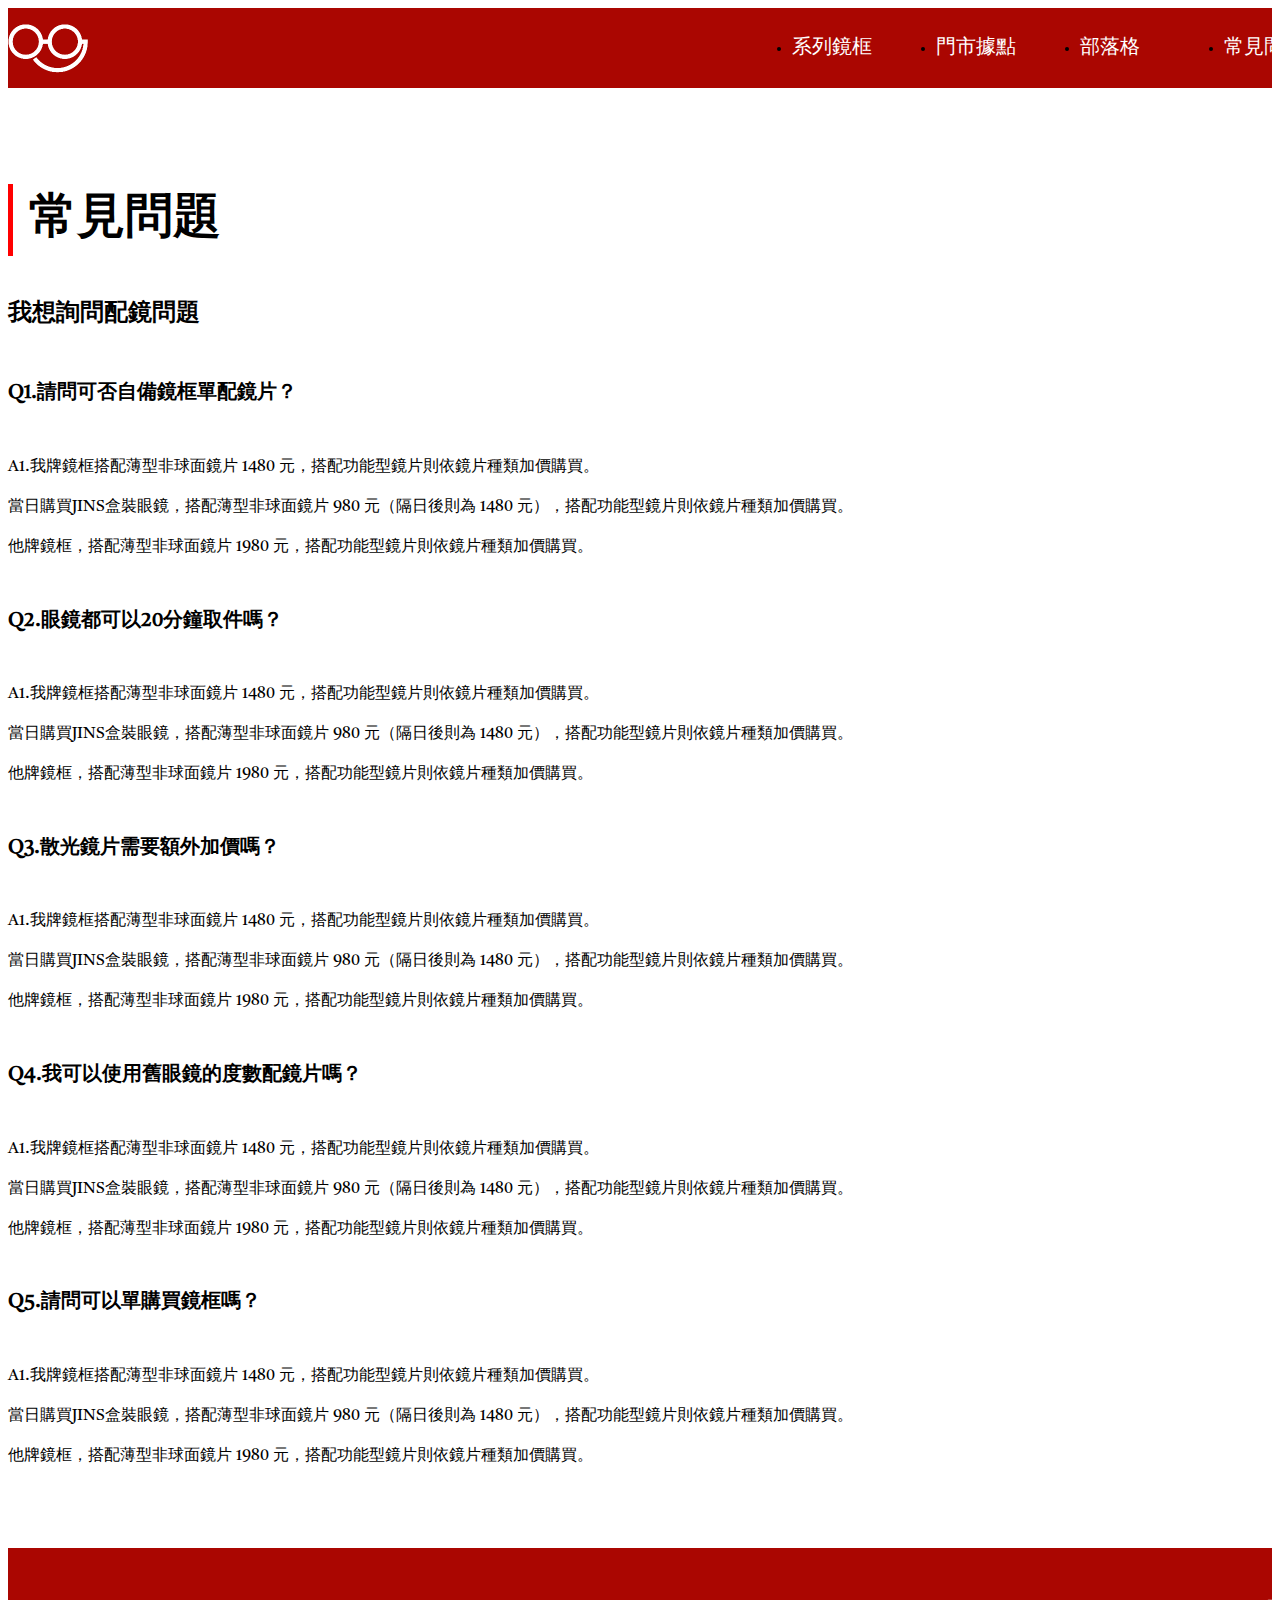
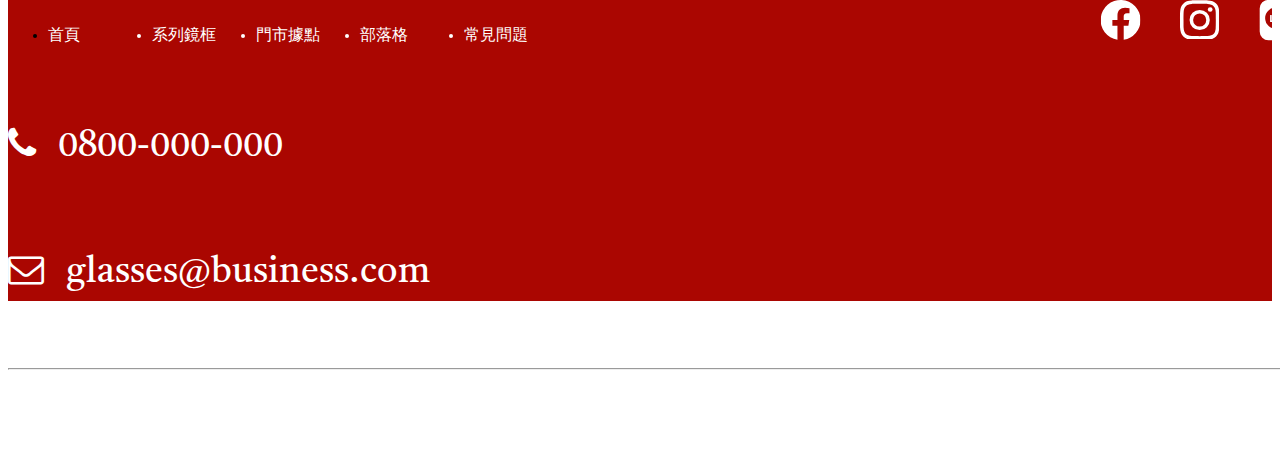
==== 主線任務/week3/index.html @ 7d635e34 "第三週 主線任務 Web 1920 – 7 PC 版 init" ====
<!DOCTYPE html>
<html lang="en">
<head>
  <meta charset="UTF-8">
  <meta http-equiv="X-UA-Compatible" content="IE=edge">
  <meta name="viewport" content="width=device-width, initial-scale=1.0">
  <link rel="stylesheet" href="https://meyerweb.com/eric/tools/css/reset/reset.css">
  <link rel="preconnect" href="https://fonts.googleapis.com">
  <link rel="preconnect" href="https://fonts.gstatic.com" crossorigin>
  <link href="https://fonts.googleapis.com/css2?family=Castoro&display=swap" rel="stylesheet">
  <link rel="stylesheet" href="https://cdnjs.cloudflare.com/ajax/libs/font-awesome/4.7.0/css/font-awesome.min.css">
  <link rel="stylesheet" href="./static/app.css">
  <title>W3 - 眼鏡官網.v3</title>
</head>
<body>
  <header>
    <div class="container d-flex align-items-center h-80">
      <div class="w-80 h-49">
        <img src="./static/images/logo-new_工作區域 1@2x.png" alt="" srcset="">
      </div>
      <nav class="me-auto">
        <ul class="menus">
          <li class="w-80 ms-64">
            <a href="javascript:void(0);" class="text-white font-size-20 line-height-30">系列鏡框</a>
          </li>
          <li class="w-80 ms-64">
            <a href="javascript:void(0);" class="text-white font-size-20 line-height-30">門市據點</a>
          </li>
          <li class="w-80 ms-64">
            <a href="javascript:void(0);" class="text-white font-size-20 line-height-30">部落格</a>
          </li>
          <li class="w-80">
            <a href="javascript:void(0);" class="text-white font-size-20 line-height-30">常見問題</a>
          </li>
        </ul>
      </nav>
    </div>
  </header>
  <section class="mt-96">
    <div class="container">
      <h2 class="font-size-48 line-height-72 fw-bold pe-16 border-start border-red border-5">常見問題</h2>
      <h5 class="mt-32 font-size-24  line-height-36 fw-bold">我想詢問配鏡問題</h5>
      <article class="mt-24">
        <h6 class="font-size-20 line-height-30 fw-bold">Q1.請問可否自備鏡框單配鏡片？</h6>
        <p class="mt-8 font-size-16 line-height-24">A1.我牌鏡框搭配薄型非球面鏡片 1480 元，搭配功能型鏡片則依鏡片種類加價購買。</p>
        <p class="font-size-16 line-height-24">當日購買JINS盒裝眼鏡，搭配薄型非球面鏡片 980 元（隔日後則為 1480 元），搭配功能型鏡片則依鏡片種類加價購買。</p>
        <p class="font-size-16 line-height-24">他牌鏡框，搭配薄型非球面鏡片 1980 元，搭配功能型鏡片則依鏡片種類加價購買。</p>      
      </article>

      <article class="mt-32">
        <h6 class="font-size-20 line-height-30 fw-bold">Q2.眼鏡都可以20分鐘取件嗎？</h6>
        <p class="mt-8 font-size-16 line-height-24">A1.我牌鏡框搭配薄型非球面鏡片 1480 元，搭配功能型鏡片則依鏡片種類加價購買。</p>
        <p class="font-size-16 line-height-24">當日購買JINS盒裝眼鏡，搭配薄型非球面鏡片 980 元（隔日後則為 1480 元），搭配功能型鏡片則依鏡片種類加價購買。</p>
        <p class="font-size-16 line-height-24">他牌鏡框，搭配薄型非球面鏡片 1980 元，搭配功能型鏡片則依鏡片種類加價購買。</p>      
      </article>

      <article class="mt-32">
        <h6 class="font-size-20 line-height-30 fw-bold">Q3.散光鏡片需要額外加價嗎？</h6>
        <p class="mt-8 font-size-16 line-height-24">A1.我牌鏡框搭配薄型非球面鏡片 1480 元，搭配功能型鏡片則依鏡片種類加價購買。</p>
        <p class="font-size-16 line-height-24">當日購買JINS盒裝眼鏡，搭配薄型非球面鏡片 980 元（隔日後則為 1480 元），搭配功能型鏡片則依鏡片種類加價購買。</p>
        <p class="font-size-16 line-height-24">他牌鏡框，搭配薄型非球面鏡片 1980 元，搭配功能型鏡片則依鏡片種類加價購買。</p>      
      </article>

      <article class="mt-32">
        <h6 class="font-size-20 line-height-30 fw-bold">Q4.我可以使用舊眼鏡的度數配鏡片嗎？</h6>
        <p class="mt-8 font-size-16 line-height-24">A1.我牌鏡框搭配薄型非球面鏡片 1480 元，搭配功能型鏡片則依鏡片種類加價購買。</p>
        <p class="font-size-16 line-height-24">當日購買JINS盒裝眼鏡，搭配薄型非球面鏡片 980 元（隔日後則為 1480 元），搭配功能型鏡片則依鏡片種類加價購買。</p>
        <p class="font-size-16 line-height-24">他牌鏡框，搭配薄型非球面鏡片 1980 元，搭配功能型鏡片則依鏡片種類加價購買。</p>      
      </article>

      <article class="mt-32">
        <h6 class="font-size-20 line-height-30 fw-bold">Q5.請問可以單購買鏡框嗎？</h6>
        <p class="mt-8 font-size-16 line-height-24">A1.我牌鏡框搭配薄型非球面鏡片 1480 元，搭配功能型鏡片則依鏡片種類加價購買。</p>
        <p class="font-size-16 line-height-24">當日購買JINS盒裝眼鏡，搭配薄型非球面鏡片 980 元（隔日後則為 1480 元），搭配功能型鏡片則依鏡片種類加價購買。</p>
        <p class="font-size-16 line-height-24">他牌鏡框，搭配薄型非球面鏡片 1980 元，搭配功能型鏡片則依鏡片種類加價購買。</p>      
      </article>
    </div>
  </section>
  <footer>
    <div class="container">
      <div class="d-flex">
        <div>
          <nav>
            <ul class="d-flex align-items-center h-48">
              <li class="w-64 font-size-16 line-height-24 ms-40">
                <a href="javascript:void(0);" class="text-white">首頁</a>
              </li>
              <li class="w-64 font-size-16 line-height-24 text-white ms-40">
                <a href="javascript:void(0);" class="text-white">系列鏡框</a>
              </li>
              <li class="w-64 font-size-16 line-height-24 text-white ms-40">
                <a href="javascript:void(0);" class="text-white">門市據點</a>
              </li>
              <li class="w-64 font-size-16 line-height-24 text-white ms-40">
                <a href="javascript:void(0);" class="text-white">部落格</a>
              </li>
              <li class="w-64 font-size-16 line-height-24 text-white">
                <a href="javascript:void(0);" class="text-white">常見問題</a>
              </li>
            </ul>
          </nav>
          <div class="mt-24 d-flex font-size-36 line-height-54">
            <p class="ms-22 text-white"><i class="fa fa-phone" aria-hidden="true"></i></p>
            <p>
              <a href="tel:+0800-000-000" class="text-white">0800-000-000</a>
            </p>
          </div>
          <div class="d-flex font-size-36 line-height-54">
            <p class="ms-22 text-white"><i class="fa fa-envelope-o" aria-hidden="true"></i></p>
            <p>
              <a href="mailto:glasses@business.com" class="text-white">glasses@business.com</a>
            </p>
          </div>
        </div>
        <div class="d-flex me-auto">
          <a href="javascript:void(0);" class="ms-32">
            <img src="./static/images/ic_social_fb.svg" alt="" srcset="">
          </a>
          <a href="javascript:void(0);" class="ms-32">
            <img src="./static/images/ic_social_ig.svg" alt="" srcset="">
          </a>
          <a href="javascript:void(0);">
            <img src="./static/images/ic_social_line.svg" alt="" srcset="">
          </a>
        </div>
      </div>
      <div class="mt-32">
        <hr>
      </div>
      <div class="mt-32 d-flex font-size-14 line-height-21 text-white">
        <p>Copyright © 2020 Glasses.All rights reserved.</p>
        <div class="d-flex justify-content-between me-auto w-174">
          <p>
            <a href="javascript:void(0);" class="text-white">隱私權政策</a>
          </p>
          <p>
            <a href="javascript:void(0);" class="text-white">服務條款</a>
          </p>
        </div>
      </div>
    </div>
  </footer>
</body>
</html>
---- 主線任務/week3/static/app.css ----
a {
  text-decoration:none;
}

body {
  font-family: 'Castoro', serif;
}

footer {
  height: 353px;
  background-color: #aa0601;
  margin-top: 80px;
  padding-top: 48px;
  box-sizing: border-box;
}

header {
  background-color: #AA0601;
}

img {
  max-width: 100%;
  vertical-align: bottom;
}

.container {
  width: 1296px;
  margin: 0 auto;
}

.menus {
  display: flex;
  flex-wrap: wrap;
  width: 512px;
}

.align-items-center {
  align-items: center;
}

.border-start {
  border-left: 1px solid #dee2e6;
}

.border-5 {
  border-width: 5px;
}

.border-red {
  border-color: red;
}

.d-flex {
  display: flex;
}

.font-size-14 {
  font-size: 14px;
}

.font-size-16 {
  font-size: 16px;
}

.font-size-20 {
  font-size: 20px;
}

.font-size-24 {
  font-size: 24px;
}

.font-size-36 {
  font-size: 36px;
}

.font-size-48 {
  font-size: 48px;
}

.fw-bold {
  font-weight: 700;
}

.justify-content-between {
  justify-content: space-between;
}

.line-height-21 {
  line-height: 21px;
}

.line-height-24 {
  line-height: 24px;
}

.line-height-30 {
  line-height: 30px;
}

.line-height-36 {
  line-height: 36px;
}

.line-height-54 {
  line-height: 54px;
}

.line-height-72 {
  line-height: 72px;
}

.me-auto {
  margin-left: auto;
}

.mt-8 {
  margin-top: 8px;
}

.mt-24 {
  margin-top: 24px;
}

.mt-32 {
  margin-top: 32px;
}

.mt-40 {
  margin-top: 40px;
}

.mt-96 {
  margin-top: 96px;
}

.ms-22 {
  margin-right: 22px;
}

.ms-32 {
  margin-right: 32px;
}

.ms-40 {
  margin-right: 40px;
}

.ms-64 {
  margin-right: 64px;
}

.pe-16 {
  padding-left: 16px;
}

.text-white {
  color: #fff;
}

.w-64 {
  width: 64px;
}

.w-80 {
  width: 80px;
}

.w-174 {
  width: 174px;
}

.h-48 {
  height: 48px;
}

.h-49 {
  height: 49px;
}

.h-80 {
  height: 80px;
}
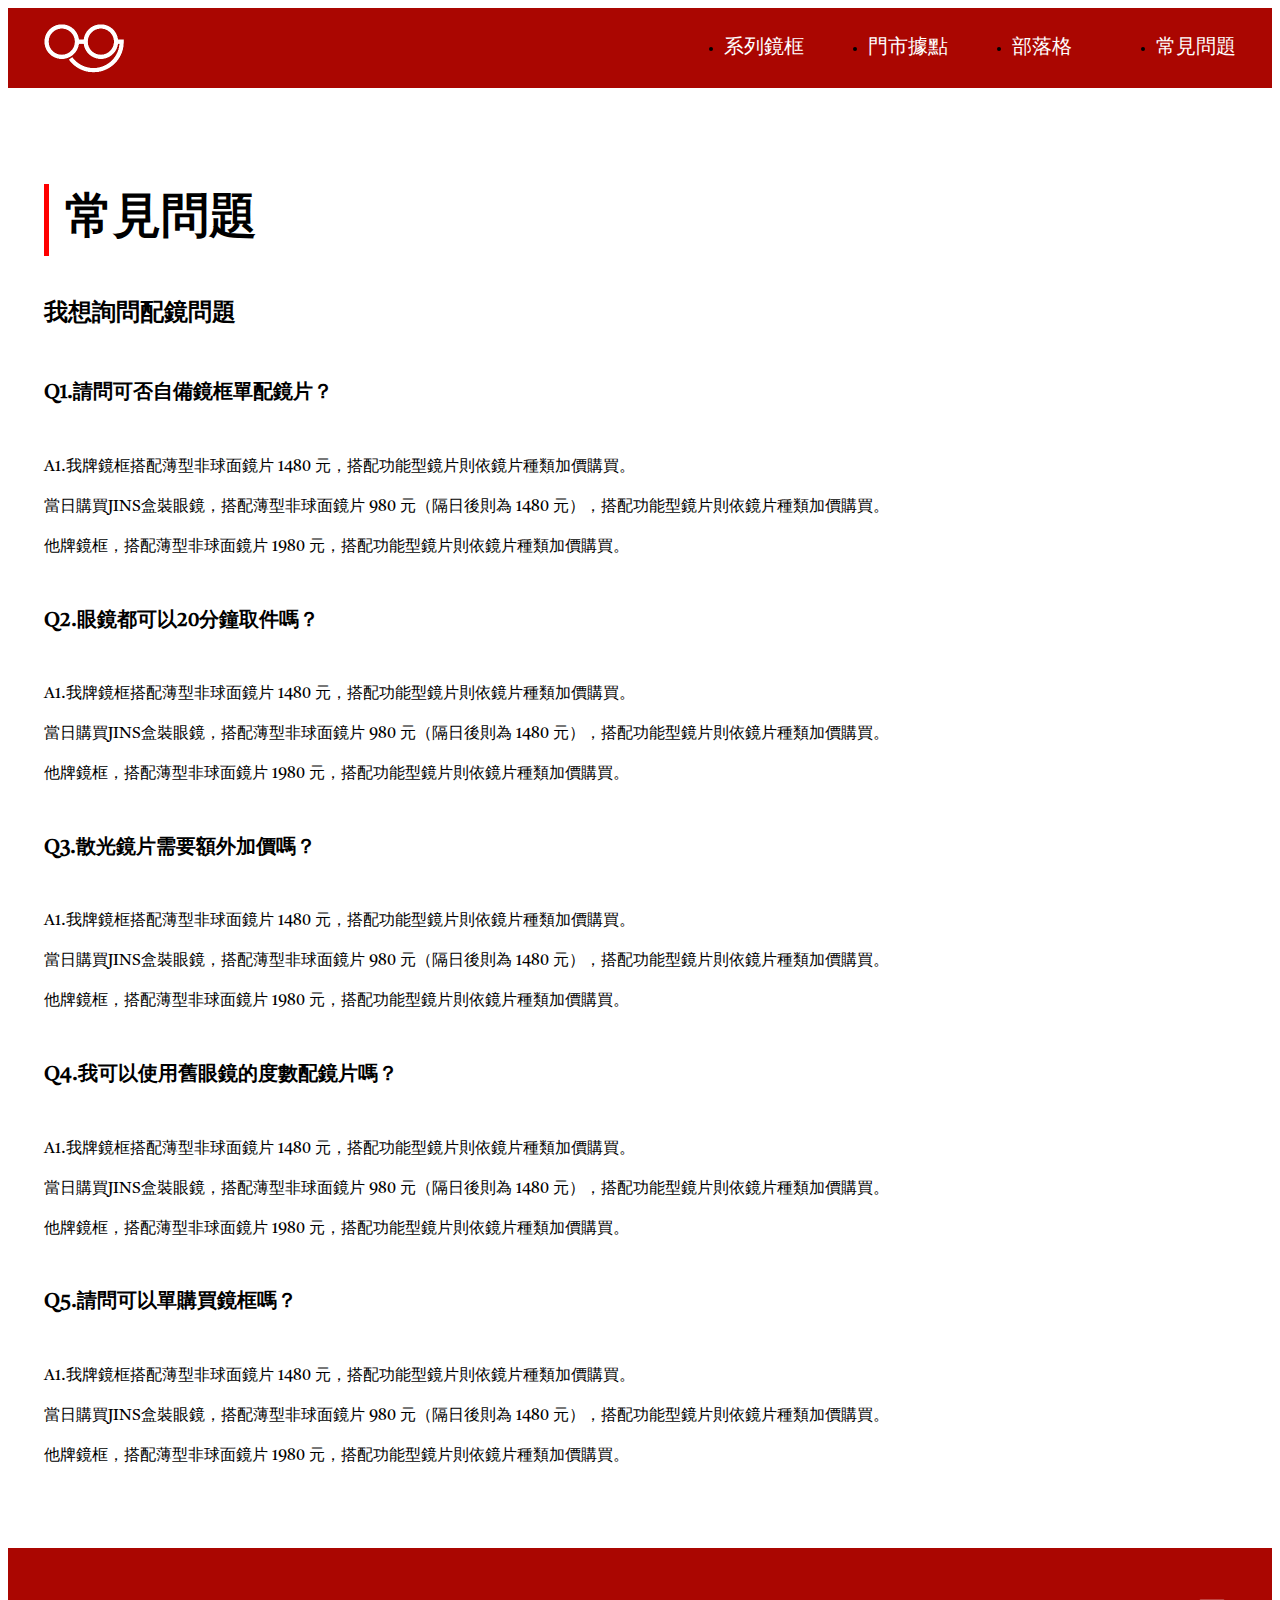
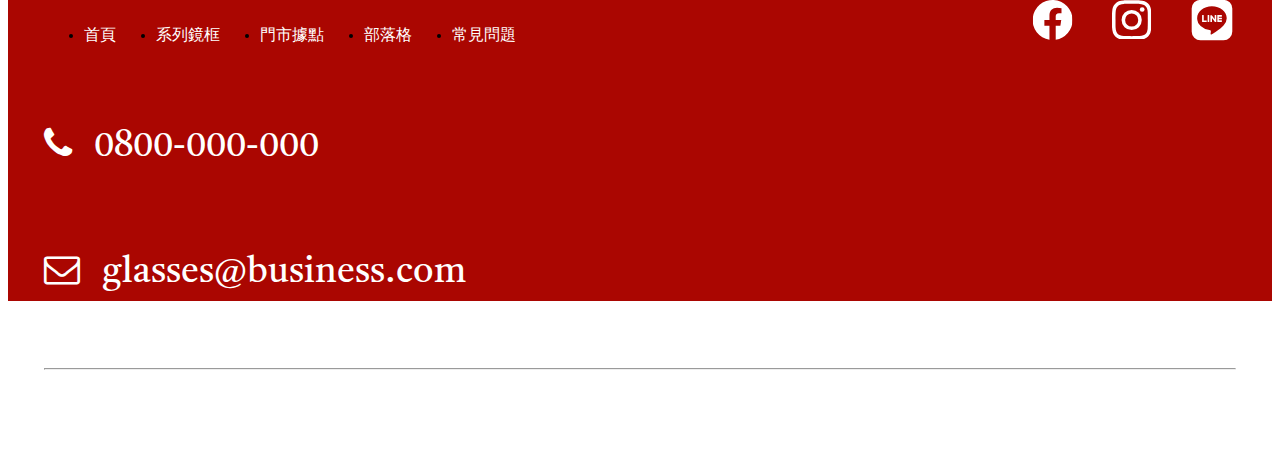
==== commit dd488572: "完成第三週主線任務" ====
--- a/主線任務/week3/index.html
+++ b/主線任務/week3/index.html
@@ -14,61 +14,59 @@
 </head>
 <body>
   <header>
-    <div class="container d-flex align-items-center h-80">
-      <div class="w-80 h-49">
+    <div class="container header-area">
+      <div class="logo-new">
         <img src="./static/images/logo-new_工作區域 1@2x.png" alt="" srcset="">
       </div>
-      <nav class="me-auto">
-        <ul class="menus">
-          <li class="w-80 ms-64">
-            <a href="javascript:void(0);" class="text-white font-size-20 line-height-30">系列鏡框</a>
-          </li>
-          <li class="w-80 ms-64">
-            <a href="javascript:void(0);" class="text-white font-size-20 line-height-30">門市據點</a>
-          </li>
-          <li class="w-80 ms-64">
-            <a href="javascript:void(0);" class="text-white font-size-20 line-height-30">部落格</a>
-          </li>
-          <li class="w-80">
-            <a href="javascript:void(0);" class="text-white font-size-20 line-height-30">常見問題</a>
-          </li>
-        </ul>
-      </nav>
+      <ul class="menus">
+        <li class="menu">
+          <a href="javascript:void(0);" class="text-white font-size-20 line-height-30">系列鏡框</a>
+        </li>
+        <li class="menu">
+          <a href="javascript:void(0);" class="text-white font-size-20 line-height-30">門市據點</a>
+        </li>
+        <li class="menu">
+          <a href="javascript:void(0);" class="text-white font-size-20 line-height-30">部落格</a>
+        </li>
+        <li class="menu">
+          <a href="javascript:void(0);" class="text-white font-size-20 line-height-30">常見問題</a>
+        </li>
+      </ul>
     </div>
   </header>
-  <section class="mt-96">
+  <section>
     <div class="container">
-      <h2 class="font-size-48 line-height-72 fw-bold pe-16 border-start border-red border-5">常見問題</h2>
-      <h5 class="mt-32 font-size-24  line-height-36 fw-bold">我想詢問配鏡問題</h5>
-      <article class="mt-24">
+      <h2 class="section-title">常見問題</h2>
+      <h5 class="section-question-title">我想詢問配鏡問題</h5>
+      <article class="section-question section-question-first-child">
         <h6 class="font-size-20 line-height-30 fw-bold">Q1.請問可否自備鏡框單配鏡片？</h6>
         <p class="mt-8 font-size-16 line-height-24">A1.我牌鏡框搭配薄型非球面鏡片 1480 元，搭配功能型鏡片則依鏡片種類加價購買。</p>
         <p class="font-size-16 line-height-24">當日購買JINS盒裝眼鏡，搭配薄型非球面鏡片 980 元（隔日後則為 1480 元），搭配功能型鏡片則依鏡片種類加價購買。</p>
         <p class="font-size-16 line-height-24">他牌鏡框，搭配薄型非球面鏡片 1980 元，搭配功能型鏡片則依鏡片種類加價購買。</p>      
       </article>
 
-      <article class="mt-32">
+      <article class="section-question">
         <h6 class="font-size-20 line-height-30 fw-bold">Q2.眼鏡都可以20分鐘取件嗎？</h6>
         <p class="mt-8 font-size-16 line-height-24">A1.我牌鏡框搭配薄型非球面鏡片 1480 元，搭配功能型鏡片則依鏡片種類加價購買。</p>
         <p class="font-size-16 line-height-24">當日購買JINS盒裝眼鏡，搭配薄型非球面鏡片 980 元（隔日後則為 1480 元），搭配功能型鏡片則依鏡片種類加價購買。</p>
         <p class="font-size-16 line-height-24">他牌鏡框，搭配薄型非球面鏡片 1980 元，搭配功能型鏡片則依鏡片種類加價購買。</p>      
       </article>
 
-      <article class="mt-32">
+      <article class="section-question">
         <h6 class="font-size-20 line-height-30 fw-bold">Q3.散光鏡片需要額外加價嗎？</h6>
         <p class="mt-8 font-size-16 line-height-24">A1.我牌鏡框搭配薄型非球面鏡片 1480 元，搭配功能型鏡片則依鏡片種類加價購買。</p>
         <p class="font-size-16 line-height-24">當日購買JINS盒裝眼鏡，搭配薄型非球面鏡片 980 元（隔日後則為 1480 元），搭配功能型鏡片則依鏡片種類加價購買。</p>
         <p class="font-size-16 line-height-24">他牌鏡框，搭配薄型非球面鏡片 1980 元，搭配功能型鏡片則依鏡片種類加價購買。</p>      
       </article>
 
-      <article class="mt-32">
+      <article class="section-question">
         <h6 class="font-size-20 line-height-30 fw-bold">Q4.我可以使用舊眼鏡的度數配鏡片嗎？</h6>
         <p class="mt-8 font-size-16 line-height-24">A1.我牌鏡框搭配薄型非球面鏡片 1480 元，搭配功能型鏡片則依鏡片種類加價購買。</p>
         <p class="font-size-16 line-height-24">當日購買JINS盒裝眼鏡，搭配薄型非球面鏡片 980 元（隔日後則為 1480 元），搭配功能型鏡片則依鏡片種類加價購買。</p>
         <p class="font-size-16 line-height-24">他牌鏡框，搭配薄型非球面鏡片 1980 元，搭配功能型鏡片則依鏡片種類加價購買。</p>      
       </article>
 
-      <article class="mt-32">
+      <article class="section-question">
         <h6 class="font-size-20 line-height-30 fw-bold">Q5.請問可以單購買鏡框嗎？</h6>
         <p class="mt-8 font-size-16 line-height-24">A1.我牌鏡框搭配薄型非球面鏡片 1480 元，搭配功能型鏡片則依鏡片種類加價購買。</p>
         <p class="font-size-16 line-height-24">當日購買JINS盒裝眼鏡，搭配薄型非球面鏡片 980 元（隔日後則為 1480 元），搭配功能型鏡片則依鏡片種類加價購買。</p>
@@ -80,33 +78,33 @@
     <div class="container">
       <div class="d-flex">
         <div>
-          <nav>
+          <nav class="footer-menu">
             <ul class="d-flex align-items-center h-48">
-              <li class="w-64 font-size-16 line-height-24 ms-40">
+              <li class="font-size-16 line-height-24 ms-40">
                 <a href="javascript:void(0);" class="text-white">首頁</a>
               </li>
-              <li class="w-64 font-size-16 line-height-24 text-white ms-40">
+              <li class="font-size-16 line-height-24 ms-40">
                 <a href="javascript:void(0);" class="text-white">系列鏡框</a>
               </li>
-              <li class="w-64 font-size-16 line-height-24 text-white ms-40">
+              <li class="font-size-16 line-height-24 ms-40">
                 <a href="javascript:void(0);" class="text-white">門市據點</a>
               </li>
-              <li class="w-64 font-size-16 line-height-24 text-white ms-40">
+              <li class="font-size-16 line-height-24 ms-40">
                 <a href="javascript:void(0);" class="text-white">部落格</a>
               </li>
-              <li class="w-64 font-size-16 line-height-24 text-white">
+              <li class="font-size-16 line-height-24">
                 <a href="javascript:void(0);" class="text-white">常見問題</a>
               </li>
             </ul>
           </nav>
-          <div class="mt-24 d-flex font-size-36 line-height-54">
-            <p class="ms-22 text-white"><i class="fa fa-phone" aria-hidden="true"></i></p>
+          <div class="contact-number-area">
+            <p class="contact-number-icon"><i class="fa fa-phone" aria-hidden="true"></i></p>
             <p>
               <a href="tel:+0800-000-000" class="text-white">0800-000-000</a>
             </p>
           </div>
-          <div class="d-flex font-size-36 line-height-54">
-            <p class="ms-22 text-white"><i class="fa fa-envelope-o" aria-hidden="true"></i></p>
+          <div class="email-area">
+            <p class="email-icon"><i class="fa fa-envelope-o" aria-hidden="true"></i></p>
             <p>
               <a href="mailto:glasses@business.com" class="text-white">glasses@business.com</a>
             </p>
@@ -127,9 +125,9 @@
       <div class="mt-32">
         <hr>
       </div>
-      <div class="mt-32 d-flex font-size-14 line-height-21 text-white">
+      <div class="footer-bottom">
         <p>Copyright © 2020 Glasses.All rights reserved.</p>
-        <div class="d-flex justify-content-between me-auto w-174">
+        <div class="footer-bottom-menus">
           <p>
             <a href="javascript:void(0);" class="text-white">隱私權政策</a>
           </p>
--- a/主線任務/week3/static/app.css
+++ b/主線任務/week3/static/app.css
@@ -23,39 +23,73 @@
   vertical-align: bottom;
 }
 
+section {
+  margin-top: 96px;
+}
+
+.header-area {
+  height: 80px;
+  display: flex;
+  align-items: center;
+}
+
 .container {
-  width: 1296px;
+  max-width: 1296px;
   margin: 0 auto;
+}
+
+.contact-number-area {
+  display: flex;
+  margin-top: 24px;
+  font-size: 36px;
+  line-height: 54px;
+}
+
+.contact-number-icon, .email-icon {
+  margin-right: 22px;
+  color: #fff;
+}
+
+.email-area {
+  display: flex;
+  font-size: 36px;
+  line-height: 54px;
+}
+
+.footer-bottom-menus {
+  width: 174px;
+  display: flex;
+  justify-content: space-between;
+  margin-left: auto;
+}
+
+.logo-new {
+  width: 80px;
+  height: 49px;
 }
 
 .menus {
   display: flex;
   flex-wrap: wrap;
   width: 512px;
+  margin-left: auto;
+}
+
+.menu {
+  width: 80px;
+  margin-right: 64px;
+}
+
+.menu:last-child {
+  margin-right: 0;
 }
 
 .align-items-center {
   align-items: center;
 }
 
-.border-start {
-  border-left: 1px solid #dee2e6;
-}
-
-.border-5 {
-  border-width: 5px;
-}
-
-.border-red {
-  border-color: red;
-}
-
 .d-flex {
   display: flex;
-}
-
-.font-size-14 {
-  font-size: 14px;
 }
 
 .font-size-16 {
@@ -66,30 +100,22 @@
   font-size: 20px;
 }
 
-.font-size-24 {
-  font-size: 24px;
-}
-
-.font-size-36 {
-  font-size: 36px;
-}
-
-.font-size-48 {
-  font-size: 48px;
+.footer-bottom {
+  display: flex;
+  margin-top: 32px;
+  font-size: 14px;
+  line-height: 21px;
+  color: #fff;
+}
+
+.footer-menu {
+  display: block;
 }
 
 .fw-bold {
   font-weight: 700;
 }
 
-.justify-content-between {
-  justify-content: space-between;
-}
-
-.line-height-21 {
-  line-height: 21px;
-}
-
 .line-height-24 {
   line-height: 24px;
 }
@@ -98,18 +124,6 @@
   line-height: 30px;
 }
 
-.line-height-36 {
-  line-height: 36px;
-}
-
-.line-height-54 {
-  line-height: 54px;
-}
-
-.line-height-72 {
-  line-height: 72px;
-}
-
 .me-auto {
   margin-left: auto;
 }
@@ -118,24 +132,8 @@
   margin-top: 8px;
 }
 
-.mt-24 {
-  margin-top: 24px;
-}
-
 .mt-32 {
   margin-top: 32px;
-}
-
-.mt-40 {
-  margin-top: 40px;
-}
-
-.mt-96 {
-  margin-top: 96px;
-}
-
-.ms-22 {
-  margin-right: 22px;
 }
 
 .ms-32 {
@@ -146,12 +144,29 @@
   margin-right: 40px;
 }
 
-.ms-64 {
-  margin-right: 64px;
-}
-
-.pe-16 {
+.section-title {
+  font-size: 48px;
+  line-height: 72px;
+  font-weight: 700;
   padding-left: 16px;
+  border-left: 1px solid #dee2e6;
+  border-color: red;
+  border-width: 5px;
+}
+
+.section-question-title {
+  margin-top: 32px;
+  font-size: 24px;
+  line-height: 36px;
+  font-weight: 700;
+}
+
+.section-question {
+  margin-top: 32px;
+}
+
+.section-question-first-child {
+  margin-top: 24px;
 }
 
 .text-white {
@@ -162,22 +177,101 @@
   width: 64px;
 }
 
-.w-80 {
-  width: 80px;
-}
-
-.w-174 {
-  width: 174px;
-}
-
 .h-48 {
   height: 48px;
 }
 
-.h-49 {
-  height: 49px;
-}
-
-.h-80 {
-  height: 80px;
+@media(max-width: 1296px) {
+  .container {
+    margin-left: 36px;
+    margin-right: 36px;
+  }
+}
+
+@media(max-width: 768px){
+  section {
+    margin-top: 80px;
+  }
+
+  .container {
+    max-width: 696px;
+  }
+}
+
+@media(max-width: 696px){
+  .header-area {
+    height: auto;
+  }
+  
+  footer {
+    margin-top: 64px;
+    padding-top: 24px;
+  }
+
+  .container {
+    margin: 0 13px;
+  }
+
+  .container.header-area {
+    display: block;
+    margin: 0;
+    padding-top: 8px;
+  }
+
+  .contact-number-area {
+    font-size: 24px;
+    line-height: 36px;
+    margin-top: 0;
+  }
+  
+  .email-area {
+    font-size: 24px;
+    line-height: 36px;
+  }
+
+  .footer-bottom {
+    display: block;
+  }
+
+  .footer-bottom-menus {
+    width: auto;
+    display: block;
+  }
+  
+  .footer-menu {
+    display: none;
+  }
+
+  .logo-new {
+    width: 80px;
+    height: 49px;
+    margin: 16px auto 11px 15px;
+  }
+
+  .menus {
+    width: auto;
+  }
+
+  .menu {
+    width: 50%;
+    height: 48px;
+    line-height: 48px;
+    margin: 0;
+    text-align: center;
+    border: 1px solid #fff;
+    box-sizing: border-box;
+  }
+
+}
+
+@media(max-width: 499px){
+  .contact-number-area {
+    font-size: 16px;
+    line-height: 24px;
+  }
+  
+  .email-area {
+    font-size: 16px;
+    line-height: 24px;
+  }
 }